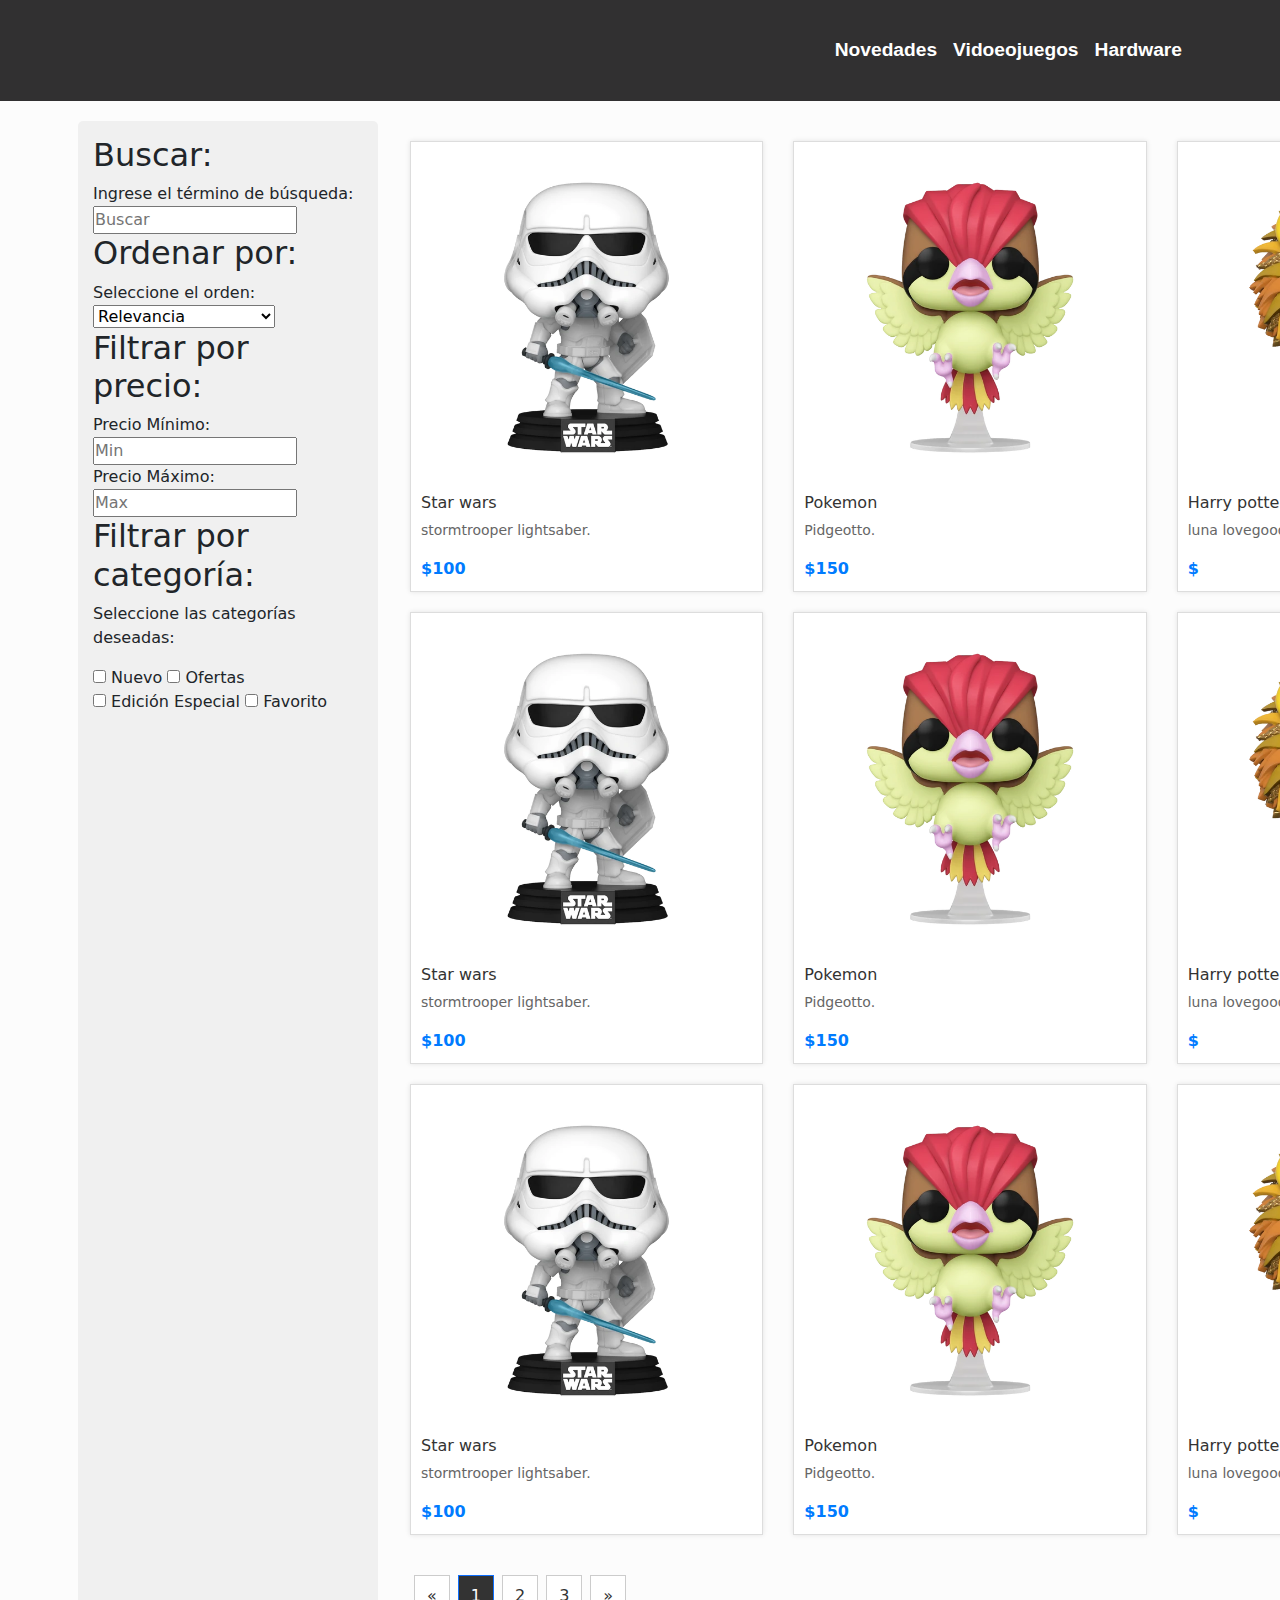
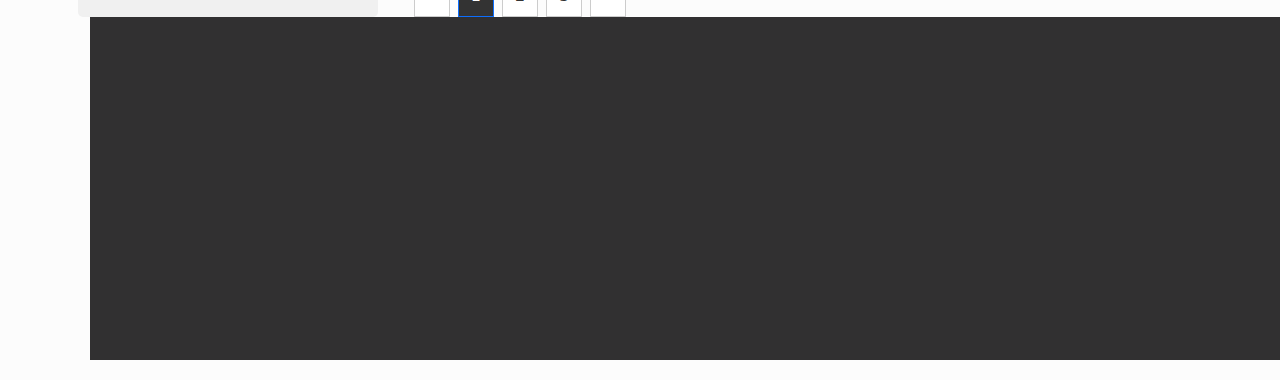
==== index.html @ 4993e2a1 "pagina de funko" ====
<!DOCTYPE html>
<html lang="en">

<head>
    <meta charset="UTF-8">
    <meta name="viewport" content="width=device-width, initial-scale=1.0">
    <link rel="stylesheet" href="./css/bootstrap.min.css">
    <link rel="stylesheet" href="./css/estilo.css">
    <link rel="stylesheet" href="https://cdnjs.cloudflare.com/ajax/libs/animate.css/4.1.1/animate.min.css">
    <link rel="stylesheet" href="https://cdn.jsdelivr.net/npm/bootstrap-icons@1.9.1/font/bootstrap-icons.css">
    <title>Document</title>
</head>

<body>
    <header class="navbar navbar-expand-lg barra-menu">
        <nav class="container">
            <a class="navbar-brand barra-enlace" href="./index.html"></a>
            <button class="navbar-toggler" type="button" data-bs-toggle="collapse" data-bs-target="#navbarNavAltMarkup"
                aria-controls="navbarNavAltMarkup" aria-expanded="false" aria-label="Toggle navigation">
                <span class="navbar-toggler-icon"></span>
            </button>
            <div class="collapse navbar-collapse justify-content-end" id="navbarNavAltMarkup">
                <div class="navbar-nav">
                    <a class="nav-link barra-enlace" href="./page/novedades.html">Novedades</a>
                    <a class="nav-link barra-enlace" href="./page/videojuegos.html">Vidoeojuegos</a>
                    <a class="nav-link barra-enlace" href="./page/hardware.html">Hardware</a>

                </div>
            </div>
        </nav>
    </header>

    <div class="container">
        <div class="row">
            <div class="col-md-3 filter">
                <div class="search">
                    <h2>Buscar:</h2>
                    <label for="search-input">Ingrese el término de búsqueda:</label>
                    <input type="text" id="search-input" placeholder="Buscar">
                </div>
                <div class="sort">
                    <h2>Ordenar por:</h2>
                    <label for="sort-select">Seleccione el orden:</label>
                    <select id="sort-select">
                        <option value="relevancia">Relevancia</option>
                        <option value="precio_asc">Precio Ascendente</option>
                        <option value="precio_desc">Precio Descendente</option>
                    </select>
                </div>
                <div class="price-filter">
                    <h2>Filtrar por precio:</h2>
                    <label for="min-price">Precio Mínimo:</label>
                    <input type="number" id="min-price" placeholder="Min" min="0">
                    <label for="max-price">Precio Máximo:</label>
                    <input type="number" id="max-price" placeholder="Max" min="0">
                </div>
                <div class="category-filter">
                    <h2>Filtrar por categoría:</h2>
                    <p>Seleccione las categorías deseadas:</p>
                    <label>
                        <input type="checkbox" value="nuevo"> Nuevo
                    </label>
                    <label>
                        <input type="checkbox" value="ofertas"> Ofertas
                    </label>
                    <label>
                        <input type="checkbox" value="especial"> Edición Especial
                    </label>
                    <label>
                        <input type="checkbox" value="favorito"> Favorito
                    </label>
                </div>
            </div>

            <!-- <section class="destacado">
            <div class="product-list">
                <div class="product">
                    <img src="./multimedia/star-wars/trooper-1.webp" alt="Producto 1">
                    <h3>Nombre del Producto 1</h3>
                    <p>Descripción del Producto 1.</p>
                    <span class="price">$100</span>
    
                    <div class="product">
                        <img src="./multimedia/pokemon/pidgeotto-1.webp" alt="Producto 1">
                        <h3>Nombre del Producto 1</h3>
                        <p>Descripción del Producto 1.</p>
                        <span class="price">$100</span>
                </div>
    
                <div class="product">
                    <img src="./multimedia/harry-potter/luna-1.webp" alt="Producto 1">
                    <h3>Nombre del Producto 1</h3>
                    <p>Descripción del Producto 1.</p>
                    <span class="price">$100</span>
            </div>
    
            <div class="product-list">
                <div class="product">
                    <img src="./multimedia/star-wars/trooper-1.webp" alt="Producto 1">
                    <h3>Nombre del Producto 1</h3>
                    <p>Descripción del Producto 1.</p>
                    <span class="price">$100</span>
    
                    <div class="product">
                        <img src="./multimedia/pokemon/pidgeotto-1.webp" alt="Producto 1">
                        <h3>Nombre del Producto 1</h3>
                        <p>Descripción del Producto 1.</p>
                        <span class="price">$100</span>
                </div>
    
                <div class="product">
                    <img src="./multimedia/harry-potter/luna-1.webp" alt="Producto 1">
                    <h3>Nombre del Producto 1</h3>
                    <p>Descripción del Producto 1.</p>
                    <span class="price">$100</span>
            </div>
    
            <div class="product-list">
                <div class="product">
                    <img src="./multimedia/star-wars/trooper-1.webp" alt="Producto 1">
                    <h3>Nombre del Producto 1</h3>
                    <p>Descripción del Producto 1.</p>
                    <span class="price">$100</span>
    
                    <div class="product">
                        <img src="./multimedia/pokemon/pidgeotto-1.webp" alt="Producto 1">
                        <h3>Nombre del Producto 1</h3>
                        <p>Descripción del Producto 1.</p>
                        <span class="price">$100</span>
                </div>
    
                <div class="product">
                    <img src="./multimedia/harry-potter/luna-1.webp" alt="Producto 1">
                    <h3>Nombre del Producto 1</h3>
                    <p>Descripción del Producto 1.</p>
                    <span class="price">$100</span>
            </div>
        </section> -->



            <div class="col-md 9">
                <section class="destacado">
                    <div class="col-md-4 product">
                        <img src="./multimedia/star-wars/trooper-1.webp" alt="Producto 1">
                        <h3>Star wars</h3>
                        <p>stormtrooper lightsaber.</p>
                        <span class="price">$100</span>
                    </div>
                    <div class="col-md-4 product">
                        <img src="./multimedia/pokemon/pidgeotto-1.webp" alt="Producto 2">
                        <h3>Pokemon</h3>
                        <p>Pidgeotto.</p>
                        <span class="price">$150</span>
                    </div>
                    <div class="col-md-4 product">
                        <img src="./multimedia/harry-potter/luna-1.webp" alt="Producto 3">
                        <h3>Harry potter</h3>
                        <p>luna lovegood lion mask.</p>
                        <span class="price">$</span>
                    </div>

                    <div class="col-md-4 product">
                        <img src="./multimedia/star-wars/trooper-1.webp" alt="Producto 1">
                        <h3>Star wars</h3>
                        <p>stormtrooper lightsaber.</p>
                        <span class="price">$100</span>
                    </div>
                    <div class="col-md-4 product">
                        <img src="./multimedia/pokemon/pidgeotto-1.webp" alt="Producto 2">
                        <h3>Pokemon</h3>
                        <p>Pidgeotto.</p>
                        <span class="price">$150</span>
                    </div>
                    <div class="col-md-4 product">
                        <img src="./multimedia/harry-potter/luna-1.webp" alt="Producto 3">
                        <h3>Harry potter</h3>
                        <p>luna lovegood lion mask.</p>
                        <span class="price">$</span>
                    </div>
                    <div class="col-md-4 product">
                        <img src="./multimedia/star-wars/trooper-1.webp" alt="Producto 1">
                        <h3>Star wars</h3>
                        <p>stormtrooper lightsaber.</p>
                        <span class="price">$100</span>
                    </div>
                    <div class="col-md-4 product">
                        <img src="./multimedia/pokemon/pidgeotto-1.webp" alt="Producto 2">
                        <h3>Pokemon</h3>
                        <p>Pidgeotto.</p>
                        <span class="price">$150</span>
                    </div>
                    <div class="col-md-4 product">
                        <img src="./multimedia/harry-potter/luna-1.webp" alt="Producto 3">
                        <h3>Harry potter</h3>
                        <p>luna lovegood lion mask.</p>
                        <span class="price">$</span>
                    </div>
                    <div class="pagination-container">
                        <div class="pagination">
                            <a href="#" class="page-link">&laquo;</a>
                            <a href="#" class="page-link active">1</a>
                            <a href="#" class="page-link">2</a>
                            <a href="#" class="page-link">3</a>
                            <a href="#" class="page-link">&raquo;</a>
                        </div>
                    </div>
                    
                    
                </section>

            </div>
            <footer>
                <div class="redes">
                
        
                </div>
        
        
            </footer>





            <script src="./js/bootstrap.bundle.min.js"></script>
</body>

</html>
---- css/estilo.css ----
* {
    margin: 0;
    padding: 0;
    box-sizing: border-box;
}

body {
    background-color: rgb(252, 252, 252);
}

.barra-menu {
    font-family: "Lucida Sans", "Lucida Sans Regular", "Lucida Grande", "Lucida Sans Unicode", Geneva, Verdana, sans-serif;
    color: rgba(245, 245, 245, 0.959);
    font-size: 1.2rem;
    font-weight: bold;
}

.barra-menu {
    background-color: #313031;
}

.barra-menu {
    font-family: "Lucida Sans", "Lucida Sans Regular", "Lucida Grande", "Lucida Sans Unicode", Geneva, Verdana, sans-serif;
    color: rgba(245, 245, 245, 0.959);
    font-size: 1.2rem;
    font-weight: bold;
}

.barra-enlace {
    color: white;
}

.navbar a:hover {
    color: #FF0000;
    /* Cambio de color al poner el cursor */
}

.container {
    display: flex;
    justify-content: space-between;
    align-items: flex-start;
    padding: 20px;
}

/* Estilos para la sección de productos destacados */
.destacado {
    display: flex;
    flex-wrap: wrap;
    justify-content: space-between;
    margin-top: 20px;
}

/* Estilos para cada producto */
.product {
    width: calc(33.33% - 20px);
    margin-bottom: 20px;
    padding: 10px;
    background-color: white;
    border: 1px solid #ddd;
    box-shadow: 0px 0px 5px rgba(0, 0, 0, 0.1);
}

/* Estilos para la imagen del producto */
.product img {
    max-width: 100%;
    height: auto;
}

/* Estilos para el título del producto */
.product h3 {
    margin-top: 10px;
    font-size: 16px;
    color: #333;
}

/* Estilos para la descripción del producto */
.product p {
    font-size: 14px;
    color: #666;
    /* text-align: center; */
}

/* Estilos para el precio del producto */
.product .price {
    display: block;
    margin-top: 10px;
    font-weight: bold;
    color: #007bff;
}

.filter {
    background-color: #f0f0f0;
    padding: 15px;
    border-radius: 5px;
}

.pagination-container {
    display: flex;
    justify-content: center;
    margin-top: 20px;
}

.pagination {
    display: flex;
    align-items: center;
}

.page-link {
    text-decoration: none;
    padding: 8px 12px;
    border: 1px solid #ccc;
    color: #333;
    background-color: #fff;
    margin: 0 4px;
}

.page-link:hover {
    background-color: #f0f0f0;
}

.page-link.active {
    background-color: #333;
    color: white;
}

.redes {
    font-size: 2rem;
    display: flex;
    flex-direction: row;
    justify-content: space-around;
    align-items: center;
    width: 1440px;
    padding: 30px;
    margin: auto;
    background-color: #313031;
    height: 343px;
    top: 2000;
}



@media (min-width: 768px) {
    .product {
        width: calc(33.33% - 20px);
    }

    .filter {
        max-width: 300px;
        margin-right: 20px;
    }
}
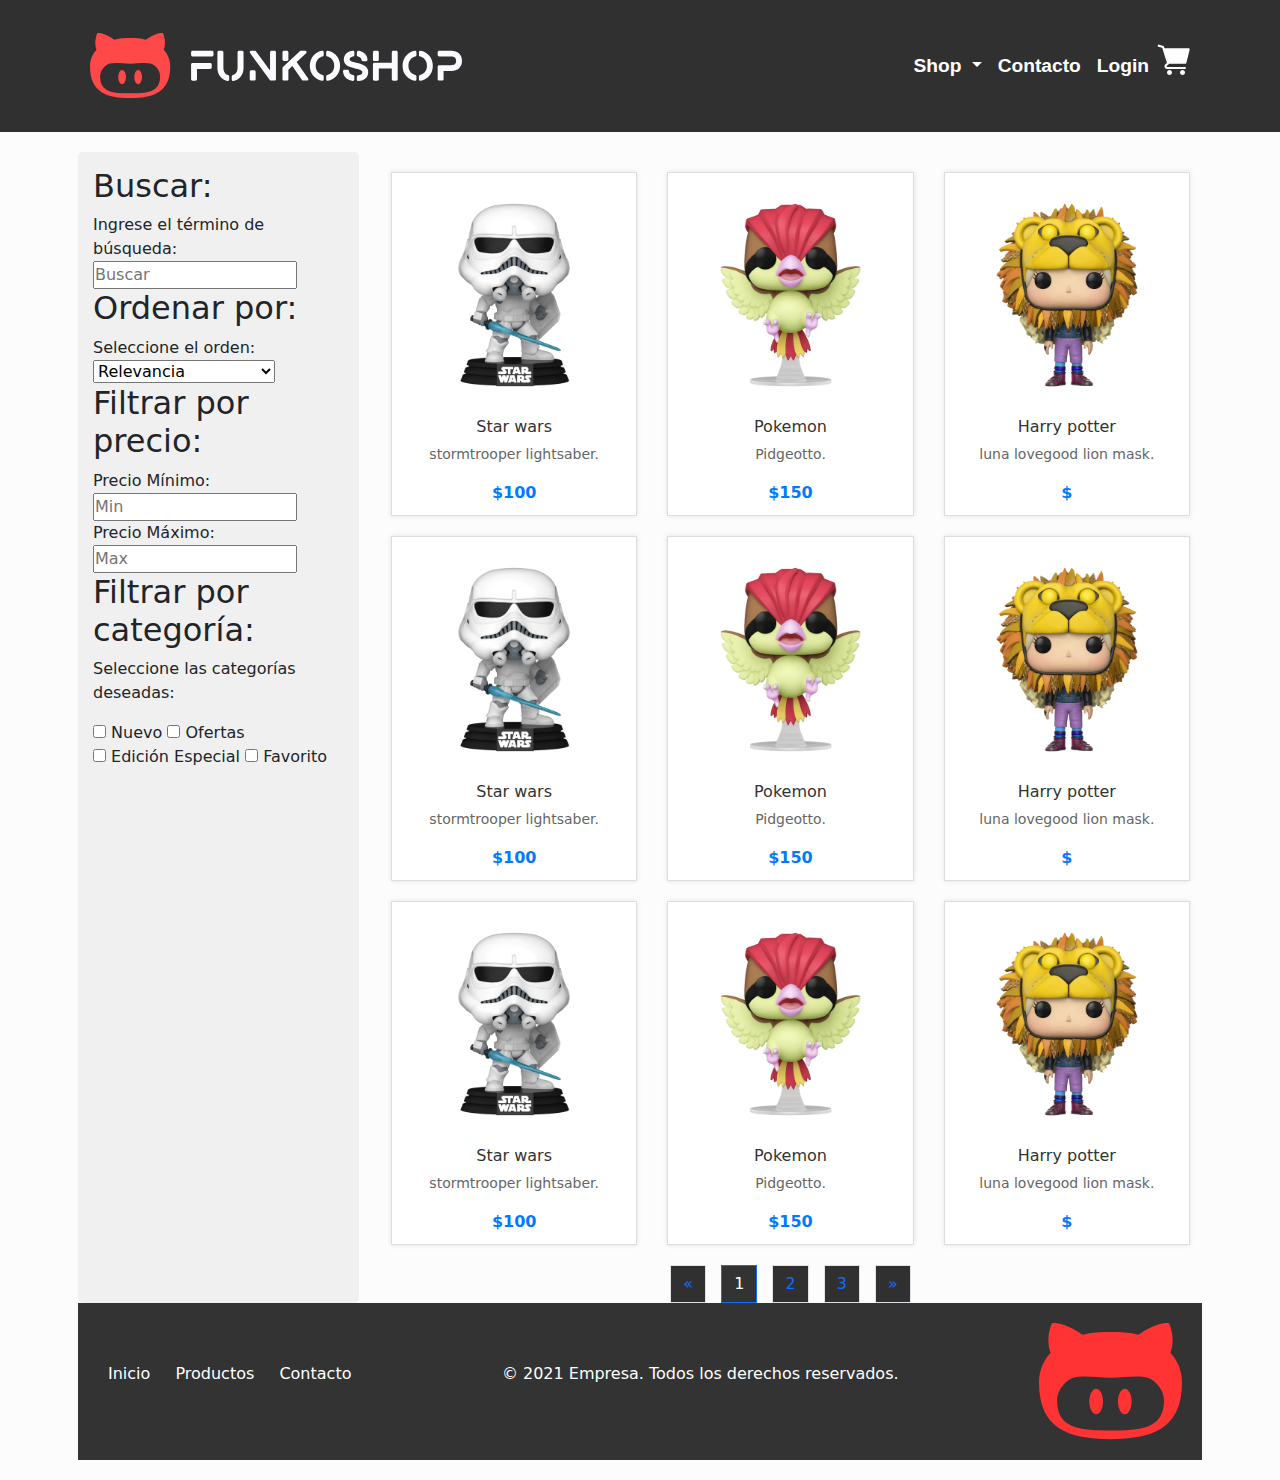
==== commit b59fb149: "proyecto-codo-a-codo" ====
--- a/index.html
+++ b/index.html
@@ -8,28 +8,46 @@
     <link rel="stylesheet" href="./css/estilo.css">
     <link rel="stylesheet" href="https://cdnjs.cloudflare.com/ajax/libs/animate.css/4.1.1/animate.min.css">
     <link rel="stylesheet" href="https://cdn.jsdelivr.net/npm/bootstrap-icons@1.9.1/font/bootstrap-icons.css">
-    <title>Document</title>
+    <title>Funkoshop</title>
 </head>
 
 <body>
+    <!-- header -->
     <header class="navbar navbar-expand-lg barra-menu">
+        <!-- inicio de navbar -->
         <nav class="container">
-            <a class="navbar-brand barra-enlace" href="./index.html"></a>
-            <button class="navbar-toggler" type="button" data-bs-toggle="collapse" data-bs-target="#navbarNavAltMarkup"
-                aria-controls="navbarNavAltMarkup" aria-expanded="false" aria-label="Toggle navigation">
-                <span class="navbar-toggler-icon"></span>
-            </button>
+            <a class="navbar-brand barra-enlace" href="./index.html">
+                <img src="./multimedia/branding/logo_light_horizontal.svg" alt="">
+            </a>
             <div class="collapse navbar-collapse justify-content-end" id="navbarNavAltMarkup">
-                <div class="navbar-nav">
-                    <a class="nav-link barra-enlace" href="./page/novedades.html">Novedades</a>
-                    <a class="nav-link barra-enlace" href="./page/videojuegos.html">Vidoeojuegos</a>
-                    <a class="nav-link barra-enlace" href="./page/hardware.html">Hardware</a>
-
-                </div>
+                <ul class="navbar-nav">
+                    <li class="nav-item dropdown">
+                        <a class="nav-link dropdown-toggle" href="#" role="button" data-bs-toggle="dropdown"
+                            aria-expanded="false">Shop
+                        </a>
+                        <ul class="dropdown-menu">
+                            <li><a class="dropdown-item" href="#">Action</a></li>
+                            <li><a class="dropdown-item" href="#">Another action</a></li>
+                            <li>
+                                <hr class="dropdown-divider">
+                            </li>
+                            <li><a class="dropdown-item" href="#">Something else here</a></li>
+                        </ul>
+                    </li>
+                    <li class="nav-item">
+                        <a class="nav-link " aria-current="page" href="#">Contacto</a>
+                    </li>
+                    <li class="nav-item">
+                        <a class="nav-link" href="#">Login</a>
+                    </li>
+                    <a href="navbar-cart">
+                        <img src="./multimedia/icons/cart-icon.svg" alt="">
+                    </a>
+                </ul>
             </div>
         </nav>
     </header>
-
+    <!-- filtro de busqueda -->
     <div class="container">
         <div class="row">
             <div class="col-md-3 filter">
@@ -72,72 +90,9 @@
                 </div>
             </div>
 
-            <!-- <section class="destacado">
-            <div class="product-list">
-                <div class="product">
-                    <img src="./multimedia/star-wars/trooper-1.webp" alt="Producto 1">
-                    <h3>Nombre del Producto 1</h3>
-                    <p>Descripción del Producto 1.</p>
-                    <span class="price">$100</span>
-    
-                    <div class="product">
-                        <img src="./multimedia/pokemon/pidgeotto-1.webp" alt="Producto 1">
-                        <h3>Nombre del Producto 1</h3>
-                        <p>Descripción del Producto 1.</p>
-                        <span class="price">$100</span>
-                </div>
-    
-                <div class="product">
-                    <img src="./multimedia/harry-potter/luna-1.webp" alt="Producto 1">
-                    <h3>Nombre del Producto 1</h3>
-                    <p>Descripción del Producto 1.</p>
-                    <span class="price">$100</span>
-            </div>
-    
-            <div class="product-list">
-                <div class="product">
-                    <img src="./multimedia/star-wars/trooper-1.webp" alt="Producto 1">
-                    <h3>Nombre del Producto 1</h3>
-                    <p>Descripción del Producto 1.</p>
-                    <span class="price">$100</span>
-    
-                    <div class="product">
-                        <img src="./multimedia/pokemon/pidgeotto-1.webp" alt="Producto 1">
-                        <h3>Nombre del Producto 1</h3>
-                        <p>Descripción del Producto 1.</p>
-                        <span class="price">$100</span>
-                </div>
-    
-                <div class="product">
-                    <img src="./multimedia/harry-potter/luna-1.webp" alt="Producto 1">
-                    <h3>Nombre del Producto 1</h3>
-                    <p>Descripción del Producto 1.</p>
-                    <span class="price">$100</span>
-            </div>
-    
-            <div class="product-list">
-                <div class="product">
-                    <img src="./multimedia/star-wars/trooper-1.webp" alt="Producto 1">
-                    <h3>Nombre del Producto 1</h3>
-                    <p>Descripción del Producto 1.</p>
-                    <span class="price">$100</span>
-    
-                    <div class="product">
-                        <img src="./multimedia/pokemon/pidgeotto-1.webp" alt="Producto 1">
-                        <h3>Nombre del Producto 1</h3>
-                        <p>Descripción del Producto 1.</p>
-                        <span class="price">$100</span>
-                </div>
-    
-                <div class="product">
-                    <img src="./multimedia/harry-potter/luna-1.webp" alt="Producto 1">
-                    <h3>Nombre del Producto 1</h3>
-                    <p>Descripción del Producto 1.</p>
-                    <span class="price">$100</span>
-            </div>
-        </section> -->
 
 
+            <!-- productos -->
 
             <div class="col-md 9">
                 <section class="destacado">
@@ -196,7 +151,7 @@
                         <p>luna lovegood lion mask.</p>
                         <span class="price">$</span>
                     </div>
-                    <div class="pagination-container">
+                    <div class="pagination-cont">
                         <div class="pagination">
                             <a href="#" class="page-link">&laquo;</a>
                             <a href="#" class="page-link active">1</a>
@@ -205,19 +160,29 @@
                             <a href="#" class="page-link">&raquo;</a>
                         </div>
                     </div>
-                    
-                    
+
+
+
                 </section>
 
             </div>
-            <footer>
-                <div class="redes">
-                
+            <!-- footer -->
+            <div class="footer">
+
+                <ul>
         
-                </div>
+                    <li><a href="#">Inicio</a></li>
         
+                    <li><a href="#">Productos</a></li>
         
-            </footer>
+                    <li><a href="#">Contacto</a></li>
+        
+                </ul>
+        
+                <p>© 2021 Empresa. Todos los derechos reservados.</p>
+        <img  src="./multimedia/branding/isotype.svg" alt="">
+            </div>
+
 
 
 
--- a/css/estilo.css
+++ b/css/estilo.css
@@ -19,19 +19,18 @@
     background-color: #313031;
 }
 
-.barra-menu {
-    font-family: "Lucida Sans", "Lucida Sans Regular", "Lucida Grande", "Lucida Sans Unicode", Geneva, Verdana, sans-serif;
-    color: rgba(245, 245, 245, 0.959);
-    font-size: 1.2rem;
-    font-weight: bold;
-}
+
 
 .barra-enlace {
     color: white;
 }
 
+.navbar-nav .nav-link {
+    color: white;
+}
+
 .navbar a:hover {
-    color: #FF0000;
+    color: #f340cc;
     /* Cambio de color al poner el cursor */
 }
 
@@ -71,13 +70,14 @@
     margin-top: 10px;
     font-size: 16px;
     color: #333;
+    text-align: center;
 }
 
 /* Estilos para la descripción del producto */
 .product p {
     font-size: 14px;
     color: #666;
-    /* text-align: center; */
+    text-align: center;
 }
 
 /* Estilos para el precio del producto */
@@ -86,6 +86,7 @@
     margin-top: 10px;
     font-weight: bold;
     color: #007bff;
+    text-align: center;
 }
 
 .filter {
@@ -94,48 +95,88 @@
     border-radius: 5px;
 }
 
-.pagination-container {
-    display: flex;
-    justify-content: center;
-    margin-top: 20px;
+
+.pagination-cont {
+    width: 100%;
+    text-align: center;
+  }
+  
+  .pagination {
+    display: inline-block;
+    margin: 0 auto;
+  }
+  
+  .page-link {
+    display: inline-block;
+    margin: 0 5px;
+    background-color: #313031;
+
+  }
+  .page-link:hover {
+    background-color: #000000;
+    
 }
-
-.pagination {
-    display: flex;
-    align-items: center;
-}
-
-.page-link {
-    text-decoration: none;
-    padding: 8px 12px;
-    border: 1px solid #ccc;
-    color: #333;
-    background-color: #fff;
-    margin: 0 4px;
-}
-
-.page-link:hover {
-    background-color: #f0f0f0;
-}
-
 .page-link.active {
     background-color: #333;
     color: white;
+} 
+
+
+
+
+.footer {
+
+    background-color: #333;
+
+    padding: 20px;
+
+    text-align: center;
+
+    color: #fff;
+
+    display: flex;
+
+    justify-content: space-between;
+
+    align-items: center;
+
 }
 
-.redes {
-    font-size: 2rem;
-    display: flex;
-    flex-direction: row;
-    justify-content: space-around;
-    align-items: center;
-    width: 1440px;
-    padding: 30px;
-    margin: auto;
-    background-color: #313031;
-    height: 343px;
-    top: 2000;
+
+.footer ul {
+
+    list-style-type: none;
+
+    padding: 0;
+
 }
+
+
+.footer ul li {
+
+    display: inline;
+
+    margin: 0 10px;
+
+}
+
+
+.footer ul li a {
+
+    color: #fff;
+
+    text-decoration: none;
+
+}
+
+
+.footer ul li a:hover {
+
+    text-decoration: underline;
+
+}
+
+
 
 
 
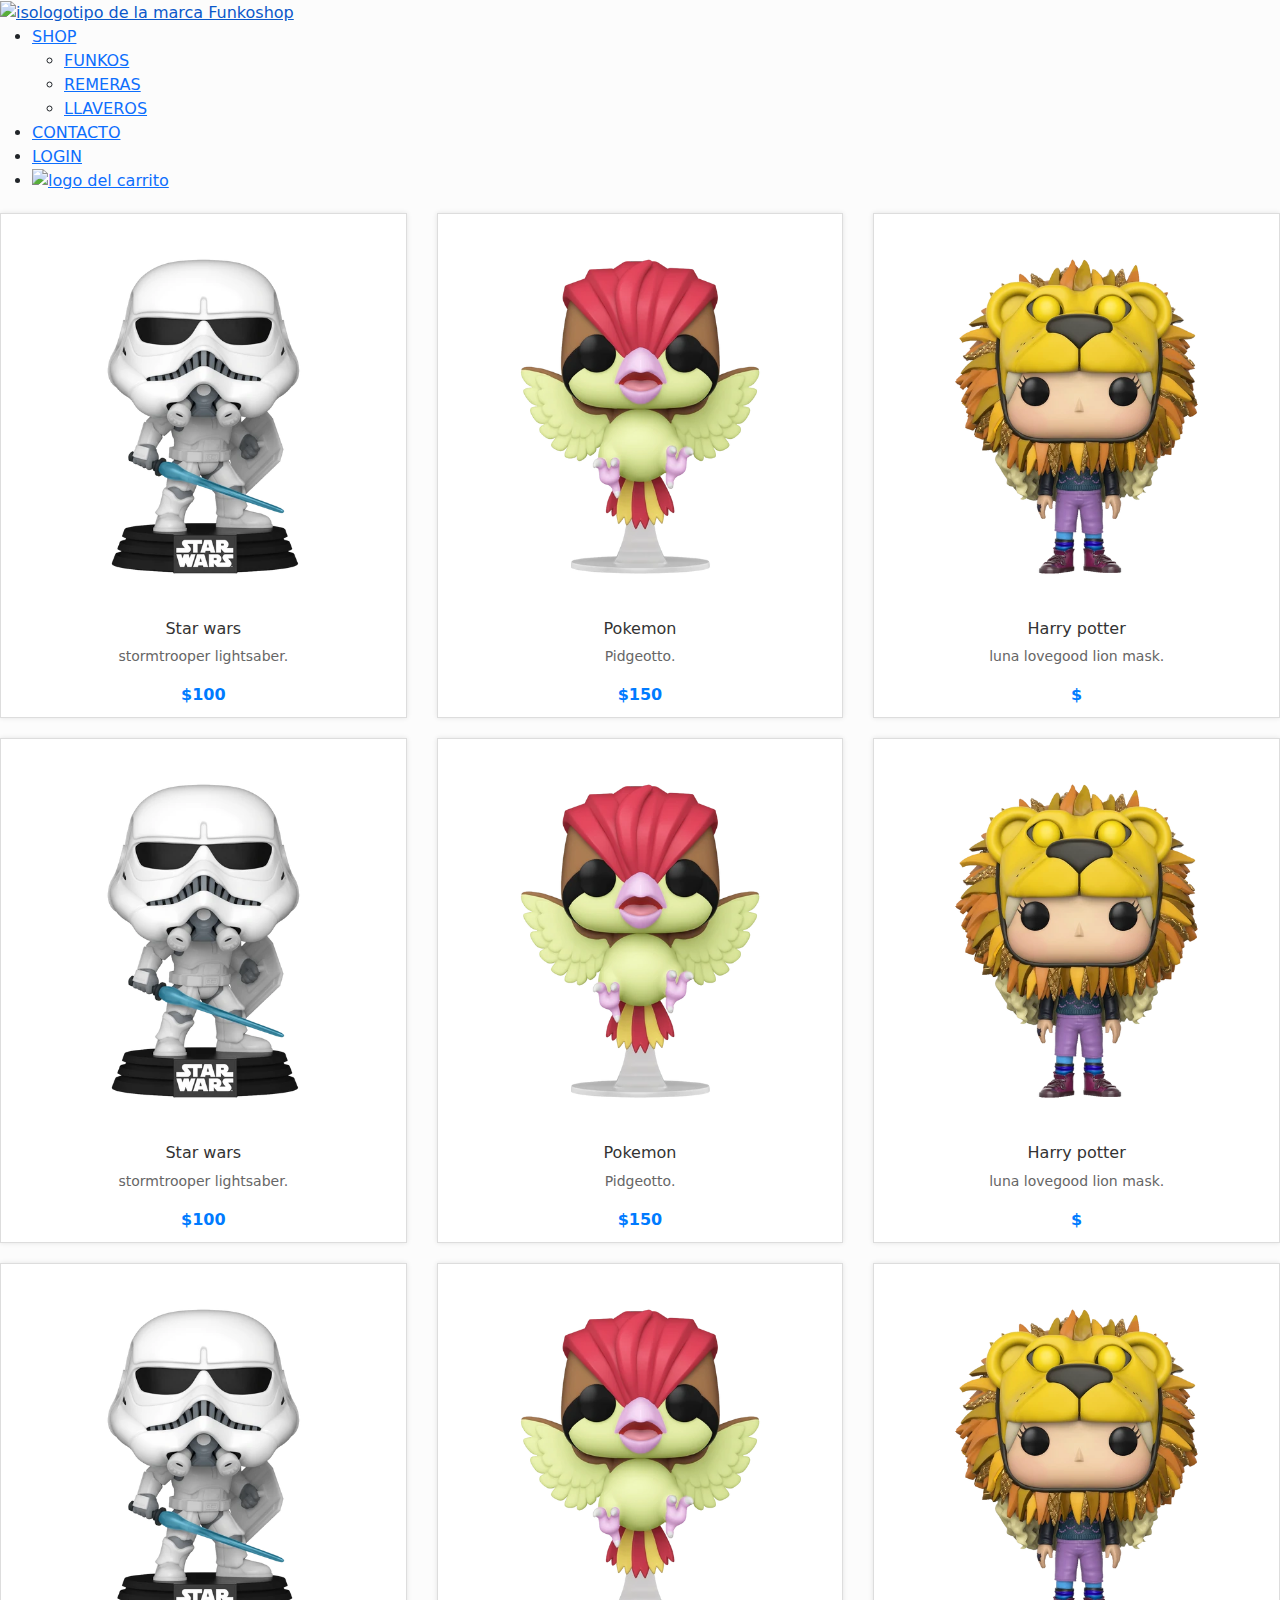
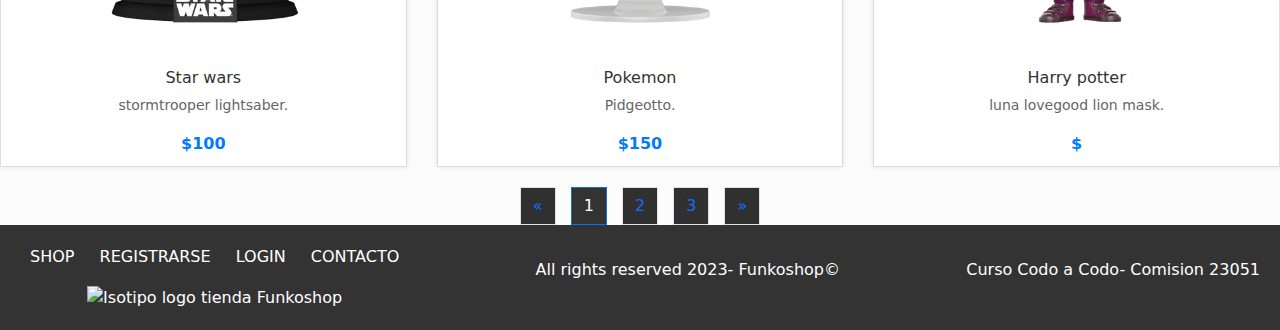
==== commit b4f40855: "actualizacion proyecto" ====
--- a/index.html
+++ b/index.html
@@ -13,82 +13,53 @@
 
 <body>
     <!-- header -->
-    <header class="navbar navbar-expand-lg barra-menu">
+    <header >
         <!-- inicio de navbar -->
-        <nav class="container">
-            <a class="navbar-brand barra-enlace" href="./index.html">
-                <img src="./multimedia/branding/logo_light_horizontal.svg" alt="">
-            </a>
-            <div class="collapse navbar-collapse justify-content-end" id="navbarNavAltMarkup">
-                <ul class="navbar-nav">
-                    <li class="nav-item dropdown">
-                        <a class="nav-link dropdown-toggle" href="#" role="button" data-bs-toggle="dropdown"
-                            aria-expanded="false">Shop
-                        </a>
-                        <ul class="dropdown-menu">
-                            <li><a class="dropdown-item" href="#">Action</a></li>
-                            <li><a class="dropdown-item" href="#">Another action</a></li>
-                            <li>
-                                <hr class="dropdown-divider">
-                            </li>
-                            <li><a class="dropdown-item" href="#">Something else here</a></li>
-                        </ul>
-                    </li>
-                    <li class="nav-item">
-                        <a class="nav-link " aria-current="page" href="#">Contacto</a>
-                    </li>
-                    <li class="nav-item">
-                        <a class="nav-link" href="#">Login</a>
-                    </li>
-                    <a href="navbar-cart">
-                        <img src="./multimedia/icons/cart-icon.svg" alt="">
-                    </a>
-                </ul>
-            </div>
+        <nav class="nabvar container2">
+            <!-- a la clase le agregamos container porque definimos que container no supere el ancho de 1200PX -->
+            <!-- usamos la terminologia BEM,block element modifier, a los hijos le damos el nombre del padre modificado -->
+            <picture class="nabvar__logo">
+                <a href="./index.html">
+                    <img src="./img/multimedia/branding/logo_light_horizontal.svg"
+                        alt="isologotipo de la marca Funkoshop" />
+                </a>
+            </picture>
+            <ul class="nabvar__menu">
+                <li class="nabvar__item with-submenu">
+                    <!-- le agregamos la clase with submenu para que funcione el desplegable -->
+                    <a class="nabvar__link with-icon" href="">SHOP <iconify-icon
+                            icon="bi:chevron-down"></iconify-icon></a>
+                    <!-- El chevron lo bajamos de la libreria iconify, y agregamos el script para que funcione -->
+                    <!-- agregamos la clase with-icon que nos sirve de ayuda para posicionar lo que tiene el enlace -->
+                    <ul class="submenu">
+                        <li class="submenu__item">
+                            <a class="submenu__link" href="">FUNKOS</a>
+                        </li>
+                        <li class="submenu__item">
+                            <a class="submenu__link" href="">REMERAS</a>
+                        </li>
+                        <li class="submenu__item">
+                            <a class="submenu__link" href="">LLAVEROS</a>
+                        </li>
+                    </ul>
+                </li>
+
+                <li class="nabvar__item">
+                    <a class="nabvar__link" href="./pages/contacto.html">CONTACTO</a>
+                </li>
+                <li class="nabvar__item">
+                    <a class="nabvar__link" href="./pages/admin/login.html">LOGIN</a>
+                </li>
+                <li class="nabvar__item">
+                    <a class="nabvar__cart" href="./pages/carrito.html"><img src="./img/multimedia/icons/cart-icon.svg"
+                            alt="logo del carrito" /></a>
+                </li>
+            </ul>
         </nav>
     </header>
     <!-- filtro de busqueda -->
-    <div class="container">
-        <div class="row">
-            <div class="col-md-3 filter">
-                <div class="search">
-                    <h2>Buscar:</h2>
-                    <label for="search-input">Ingrese el término de búsqueda:</label>
-                    <input type="text" id="search-input" placeholder="Buscar">
-                </div>
-                <div class="sort">
-                    <h2>Ordenar por:</h2>
-                    <label for="sort-select">Seleccione el orden:</label>
-                    <select id="sort-select">
-                        <option value="relevancia">Relevancia</option>
-                        <option value="precio_asc">Precio Ascendente</option>
-                        <option value="precio_desc">Precio Descendente</option>
-                    </select>
-                </div>
-                <div class="price-filter">
-                    <h2>Filtrar por precio:</h2>
-                    <label for="min-price">Precio Mínimo:</label>
-                    <input type="number" id="min-price" placeholder="Min" min="0">
-                    <label for="max-price">Precio Máximo:</label>
-                    <input type="number" id="max-price" placeholder="Max" min="0">
-                </div>
-                <div class="category-filter">
-                    <h2>Filtrar por categoría:</h2>
-                    <p>Seleccione las categorías deseadas:</p>
-                    <label>
-                        <input type="checkbox" value="nuevo"> Nuevo
-                    </label>
-                    <label>
-                        <input type="checkbox" value="ofertas"> Ofertas
-                    </label>
-                    <label>
-                        <input type="checkbox" value="especial"> Edición Especial
-                    </label>
-                    <label>
-                        <input type="checkbox" value="favorito"> Favorito
-                    </label>
-                </div>
-            </div>
+    
+            
 
 
 
@@ -165,23 +136,29 @@
 
                 </section>
 
-            </div>
-            <!-- footer -->
-            <div class="footer">
-
-                <ul>
-        
-                    <li><a href="#">Inicio</a></li>
-        
-                    <li><a href="#">Productos</a></li>
-        
-                    <li><a href="#">Contacto</a></li>
-        
-                </ul>
-        
-                <p>© 2021 Empresa. Todos los derechos reservados.</p>
-        <img  src="./multimedia/branding/isotype.svg" alt="">
-            </div>
+                <footer class="footer">
+                    <nav class="nabvar container2">
+                        <ul class="nabvar__item">
+                            <li class="nabvar__items">
+                                <a class="nabvar__link" href="./pages/shop/shop.html">SHOP</a>
+                            </li>
+                            <li class="nabvar__items">
+                                <a class="nabvar__link" href="./pages/register.html">REGISTRARSE</a>
+                            </li>
+                            <li class="nabvar__items">
+                                <a class="nabvar__link" href="./pages/admin/login.html">LOGIN</a>
+                            </li>
+                            <li class="nabvar__items">
+                                <a class="nabvar__link" href="./pages/contacto.html">CONTACTO</a>
+                            </li>
+                        </ul>
+                        <picture>
+                            <img src="./img/multimedia/branding/isotype.svg" alt="Isotipo logo tienda Funkoshop" />
+                        </picture>
+                    </nav>
+                    <p class="footer__copy">All rights reserved 2023- Funkoshop&COPY;</p>
+                    <p class="footer__copy">Curso Codo a Codo- Comision 23051</p>
+                </footer>
 
 
 
@@ -189,6 +166,8 @@
 
 
             <script src="./js/bootstrap.bundle.min.js"></script>
+            <script src="https://cdn.jsdelivr.net/npm/bootstrap@5.0.0-beta1/dist/js/bootstrap.min.js" integrity="sha384-pzjw8f+ua7Kw1TIq0v8FqFjcJ6pajs/rfdfs3SO+kD4Ck5BdPtF+to8xMp9Mvc9E3I3WQ8wKUi3A0/GIi2vz9Z+GoiPkYs+gydKh3GpC/gZcI2Pf3Cj02qNW43wXxMf3oP81p3V7+8fvE+04vflMG22d6/lwZYhN42C9Xp28O17xOvT4A0XUt/Lk/g" crossorigin="anonymous"></script>
+
 </body>
 
 </html>